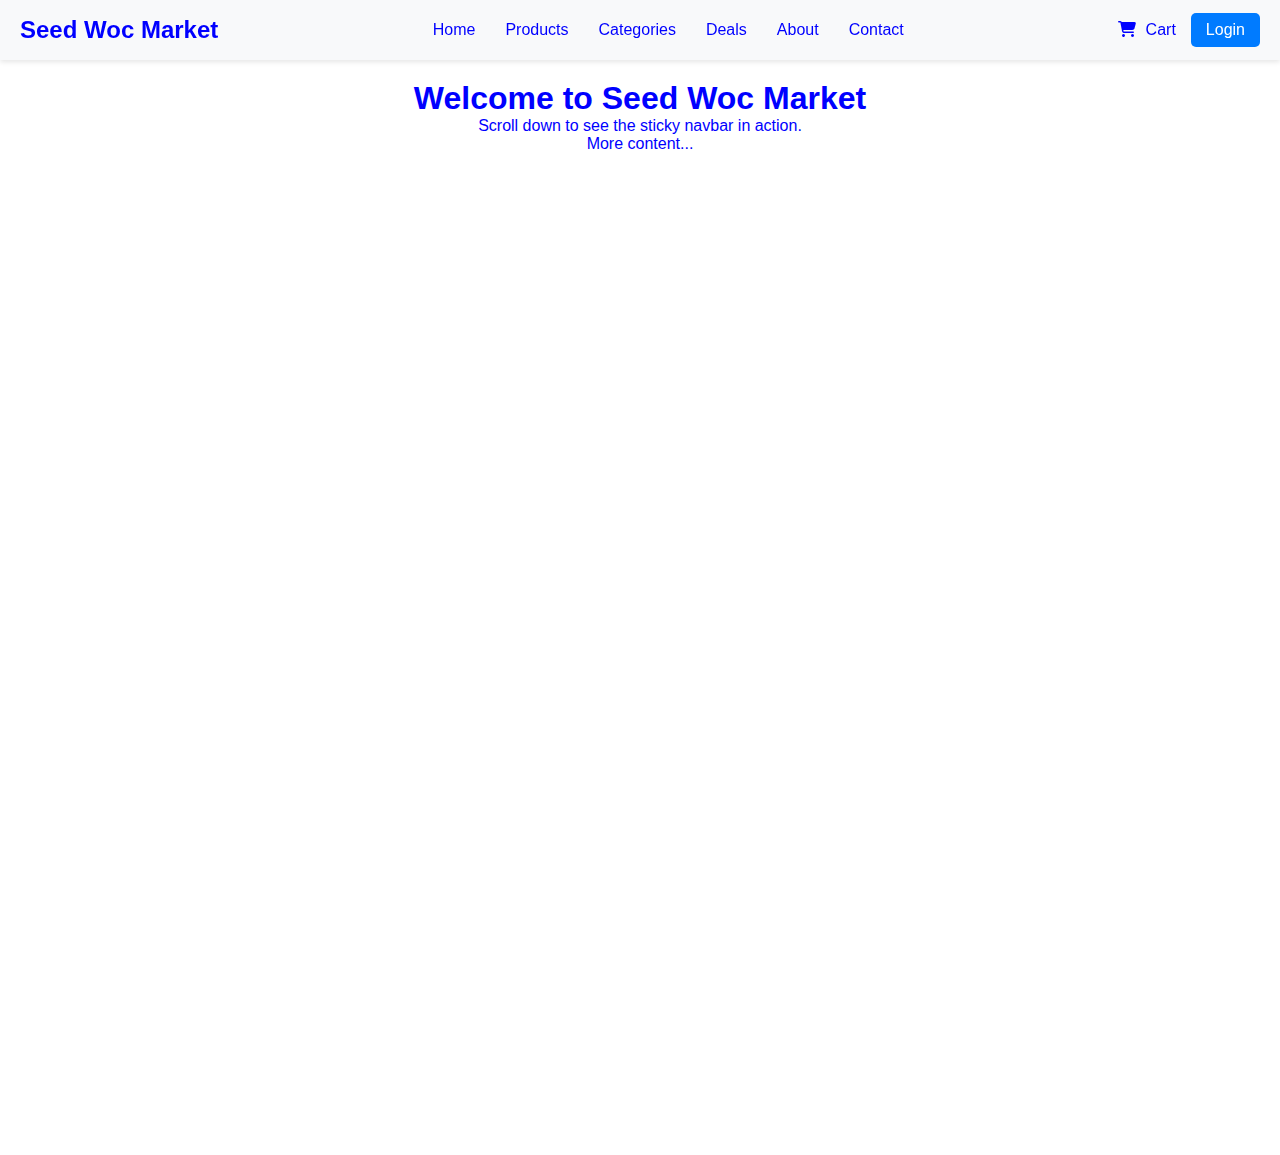
==== index.html @ 08951b27 "NavBar" ====
<html lang="en">
<head>
    <meta charset="UTF-8">
    <meta name="viewport" content="width=device-width, initial-scale=1.0">
    <title>Seed Woc Market - Navbar</title>
    <!-- Font Awesome for icons -->
    <link rel="stylesheet" href="https://cdnjs.cloudflare.com/ajax/libs/font-awesome/6.4.0/css/all.min.css">
    <link rel="stylesheet" href="style.css">
</head>
<body>
    <nav class="navbar">
        <div class="brand">
            <a href="#">Seed Woc Market</a>
        </div>

        <!-- Checkbox for hamburger menu toggle -->
        <input type="checkbox" id="nav-toggle" class="nav-toggle">
        <label for="nav-toggle" class="nav-toggle-label">
            <i class="fas fa-bars"></i>
        </label>

        <!-- Navigation links -->
        <ul class="nav-links">
            <li><a href="#">Home</a></li>
            <li><a href="#">Products</a></li>
            <li><a href="#">Categories</a></li>
            <li><a href="#">Deals</a></li>
            <li><a href="#">About</a></li>
            <li><a href="#">Contact</a></li>
        </ul>

        <!-- Cart and Login buttons -->
        <div class="nav-actions">
            <a href="#" class="cart"><i class="fas fa-shopping-cart"></i> Cart</a>
            <button class="login-btn">Login</button>
        </div>
    </nav>

    <!-- Dummy content to test sticky navbar -->
    <div class="content">
        <h1>Welcome to Seed Woc Market</h1>
        <p>Scroll down to see the sticky navbar in action.</p>
        <div style="height: 1000px;"> <!-- Spacer for scrolling -->
            <p>More content...</p>
        </div>
    </div>
</body>
---- style.css ----
:root {
    --primary-color: #007bff;
    --background-color: #f8f9fa;
    --text-color:blue;
    --white:white;
    --navbar-height: 60px;
}

/* Reset default styles */
* {
    margin: 0;
    padding: 0;
    box-sizing: border-box;
}

body {
    font-family: Arial, sans-serif;
    color: var(--text-color);
}

/* Navbar styles */
.navbar {
    display: flex;
    justify-content: space-between;
    align-items: center;
    background-color: var(--background-color);
    padding: 0 20px;
    height: var(--navbar-height);
    position: sticky;
    top: 0;
    z-index: 1000;
    box-shadow: 0 2px 5px rgba(0, 0, 0, 0.1);
}

/* Brand/Logo styles */
.brand a {
    font-size: 1.5rem;
    font-weight: bold;
    color: var(--text-color);
    text-decoration: none;
}

/* Navigation links */
.nav-links {
    display: flex;
    list-style: none;
}

.nav-links li {
    margin: 0 15px;
}

.nav-links a {
    color: var(--text-color);
    text-decoration: none;
    font-size: 1rem;
    transition: color 0.3s ease;
}

.nav-links a:hover {
    color: var(--primary-color);
}

/* Cart and Login buttons */
.nav-actions {
    display: flex;
    align-items: center;
}

.cart {
    margin-right: 15px;
    color: var(--text-color);
    text-decoration: none;
    font-size: 1rem;
}

.cart i {
    margin-right: 5px;
}

.login-btn {
    background-color: var(--primary-color);
    color: var(--white);
    border: none;
    padding: 8px 15px;
    border-radius: 5px;
    cursor: pointer;
    font-size: 1rem;
    transition: background-color 0.3s ease;
}

.login-btn:hover {
    background-color: #0056b3;
}

/* Hamburger menu toggle (hidden by default on desktop) */
.nav-toggle {
    display: none;
}

.nav-toggle-label {
    display: none;
    font-size: 1.5rem;
    cursor: pointer;
    color: var(--text-color);
}

/* Responsive design with media queries */
@media (max-width: 768px) {
    /* Show hamburger menu on mobile */
    .nav-toggle-label {
        display: block;
    }

    /* Hide nav links by default on mobile */
    .nav-links {
        display: none;
        position: absolute;
        top: var(--navbar-height);
        left: 0;
        width: 100%;
        background-color: var(--background-color);
        flex-direction: column;
        padding: 20px 0;
        box-shadow: 0 2px 5px rgba(0, 0, 0, 0.1);
    }

    .nav-links li {
        margin: 10px 0;
        text-align: center;
    }

    /* Show nav links when checkbox is checked (CSS-only toggle) */
    .nav-toggle:checked ~ .nav-links {
        display: flex;
    }

    /* Adjust nav actions for mobile */
    .nav-actions {
        display: none;
    }

    /* Show cart and login in the mobile menu */
    .nav-toggle:checked ~ .nav-actions {
        display: flex;
        flex-direction: column;
        position: absolute;
        top: calc(var(--navbar-height) + 240px); /* Adjust based on number of nav links */
        left: 0;
        width: 100%;
        background-color: var(--background-color);
        padding: 20px 0;
        text-align: center;
    }

    .cart {
        margin: 10px 0;
    }

    .login-btn {
        margin: 10px 0;
    }
}

/* Dummy content styles */
.content {
    padding: 20px;
    text-align: center;
}
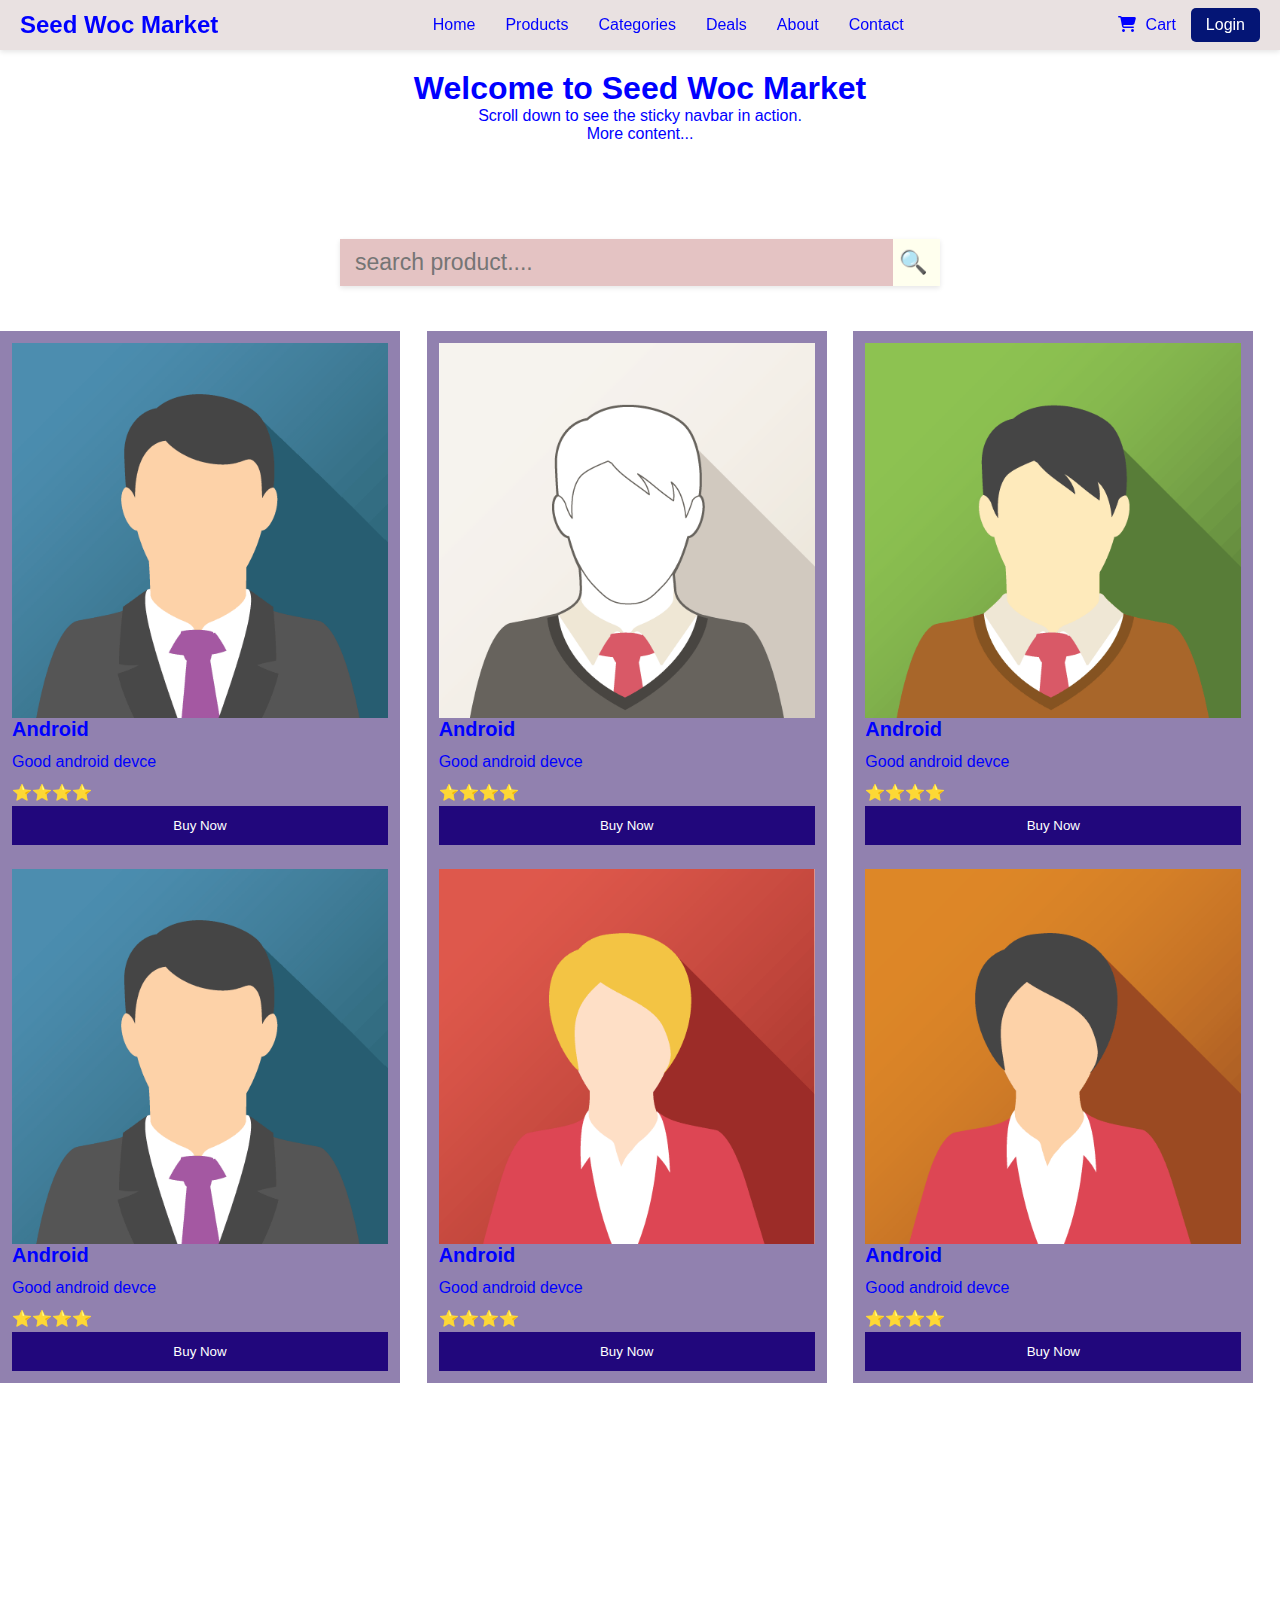
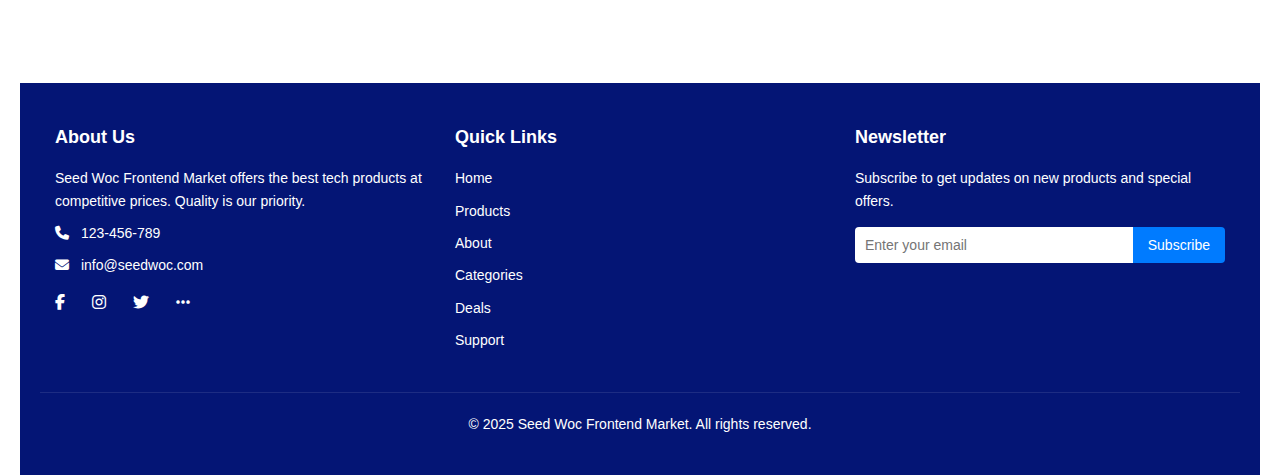
==== commit 12f90b31: "addede footer and home page" ====
--- a/index.html
+++ b/index.html
@@ -26,12 +26,12 @@
             <li><a href="#">Products</a></li>
             <li><a href="#">Categories</a></li>
             <li><a href="#">Deals</a></li>
-            <li><a href="#">About</a></li>
+            <li><a href="./pages/about.html">About</a></li>
             <li><a href="#">Contact</a></li>
         </ul>
 
         <!-- Cart and Login buttons -->
-        <div class="nav-actions">
+        <div class="nav-actions"> 
             <a href="#" class="cart"><i class="fas fa-shopping-cart"></i> Cart</a>
             <button class="login-btn">Login</button>
         </div>
@@ -41,8 +41,133 @@
     <div class="content">
         <h1>Welcome to Seed Woc Market</h1>
         <p>Scroll down to see the sticky navbar in action.</p>
-        <div style="height: 1000px;"> <!-- Spacer for scrolling -->
+        <div style="height: 50px;"> <!-- Spacer for scrolling -->
             <p>More content...</p>
         </div>
     </div>
+
+    <div class="page">
+        <div class="search">
+           <input type="text" placeholder="search product....">
+           <span>🔍</span>
+        </div>
+       
+        <div class="products">
+          <div class="card">
+           <div class="picture">
+         <img src="./assets/images/avatar3.png" alt="">
+           </div>
+           <p class="Pname">Android</p>
+           <p class="desc">Good android devce</p>
+           <span>⭐⭐⭐⭐</span>
+           <button class="btn">Buy Now</button>
+       
+       
+          </div>
+           <div class="card">
+               <div class="picture">
+                   <img src="./assets/images/avatar1.png" alt="">
+               </div>
+               <p class="Pname">Android</p>
+               <p class="desc">Good android devce</p>
+               <span>⭐⭐⭐⭐</span>
+               <button class="btn">Buy Now</button>
+           
+           
+           </div>
+           <div class="card">
+               <div class="picture">
+                   <img src="./assets/images/avatar2.png" alt="">
+               </div>
+               <p class="Pname">Android</p>
+               <p class="desc">Good android devce</p>
+               <span>⭐⭐⭐⭐</span>
+               <button class="btn">Buy Now</button>
+           
+           
+           </div>
+           <div class="card">
+               <div class="picture">
+                   <img src="./assets/images/avatar3.png" alt="">
+               </div>
+               <p class="Pname">Android</p>
+               <p class="desc">Good android devce</p>
+               <span>⭐⭐⭐⭐</span>
+               <button class="btn">Buy Now</button>
+           
+           
+           </div>
+           <div class="card">
+               <div class="picture">
+                   <img src="./assets/images/avatar5.png" alt="">
+               </div>
+               <p class="Pname">Android</p>
+               <p class="desc">Good android devce</p>
+               <span>⭐⭐⭐⭐</span>
+               <button class="btn">Buy Now</button>
+           
+           
+           </div>
+           <div class="card">
+               <div class="picture">
+                   <img src="./assets/images/avatar6.png" alt="">
+               </div>
+               <p class="Pname">Android</p>
+               <p class="desc">Good android devce</p>
+               <span>⭐⭐⭐⭐</span>
+               <button class="btn">Buy Now</button>
+           
+           </div>
+           </div>
+           
+
+
+
+
+       <footer class="footer">
+        <div class="footer-container">
+            <!-- About Us Section -->
+            <div class="footer-section about-us">
+                <h3>About Us</h3>
+                <p>Seed Woc Frontend Market offers the best tech products at competitive prices. Quality is our priority.</p>
+                <p><i class="fas fa-phone"></i> 123-456-789</p>
+                <p><i class="fas fa-envelope"></i> <a href="mailto:info@seedwoc.com">info@seedwoc.com</a></p>
+                <div class="social-icons">
+                    <a href="#"><i class="fab fa-facebook-f"></i></a>
+                    <a href="#"><i class="fab fa-instagram"></i></a>
+                    <a href="#"><i class="fab fa-twitter"></i></a>
+                    <a href="#"><i class="fas fa-ellipsis-h"></i></a>
+                </div>
+            </div>
+
+            <!-- Quick Links Section -->
+            <div class="footer-section quick-links">
+                <h3>Quick Links</h3>
+                <ul>
+                    <li><a href="#">Home</a></li>
+                    <li><a href="#">Products</a></li>
+                    <li><a href="./pages/about.html">About</a></li>
+                    <li><a href="#">Categories</a></li>
+                    <li><a href="#">Deals</a></li>
+                    <li><a href="#">Support</a></li>
+                </ul>
+            </div>
+
+            <!-- Newsletter Section -->
+            <div class="footer-section newsletter">
+                <h3>Newsletter</h3>
+                <p>Subscribe to get updates on new products and special offers.</p>
+                <form>
+                    <input type="email" placeholder="Enter your email" required>
+                    <button type="submit">Subscribe</button>
+                </form>
+            </div>
+        </div>
+
+        <!-- Copyright Section -->
+        <div class="footer-bottom">
+            <p>&copy; 2025 Seed Woc Frontend Market. All rights reserved.</p>
+        </div>
+    </footer>
+
 </body>
--- a/style.css
+++ b/style.css
@@ -1,9 +1,9 @@
 :root {
-    --primary-color: #007bff;
-    --background-color: #f8f9fa;
+    --primary-color: #041575;
+    --background-color:#e9e1e1;
     --text-color:blue;
-    --white:white;
-    --navbar-height: 60px;
+    --white:white ;
+    --navbar-height: 50px;
 }
 
 /* Reset default styles */
@@ -166,4 +166,224 @@
 .content {
     padding: 20px;
     text-align: center;
-}+}
+.footer {
+    background-color: #041575; /* Dark blue background */
+    color: #fff;
+    padding: 40px 20px;
+    font-size: 14px;
+    line-height: 1.6;
+    margin-top: 300px;
+    
+}
+
+.footer-container {
+    display: flex;
+    justify-content: space-between;
+    max-width: 1200px;
+    margin: 0 auto;
+    flex-wrap: wrap;
+}
+
+.footer-section {
+    flex: 1;
+    margin: 0 15px;
+    min-width: 200px;
+}
+
+.footer-section h3 {
+    font-size: 18px;
+    margin-bottom: 15px;
+    font-weight: bold;
+}
+
+.footer-section p {
+    margin-bottom: 10px;
+}
+
+.footer-section a {
+    color: #fff;
+    text-decoration: none;
+}
+
+.footer-section a:hover {
+    text-decoration: underline;
+}
+
+/* About Us Section */
+.about-us i {
+    margin-right: 8px;
+}
+
+.social-icons {
+    margin-top: 15px;
+}
+
+.social-icons a {
+    color: #fff;
+    margin-right: 15px;
+    font-size: 16px;
+}
+
+.social-icons a:hover {
+    color: #ccc;
+}
+
+/* Quick Links Section */
+.quick-links ul {
+    list-style: none;
+}
+
+.quick-links ul li {
+    margin-bottom: 10px;
+}
+
+/* Newsletter Section */
+.newsletter form {
+    display: flex;
+    margin-top: 15px;
+}
+
+.newsletter input[type="email"] {
+    padding: 10px;
+    border: none;
+    border-radius: 4px 0 0 4px;
+    flex: 1;
+    font-size: 14px;
+}
+
+.newsletter button {
+    padding: 10px 15px;
+    background-color: #007bff;
+    color: #fff;
+    border: none;
+    border-radius: 0 4px 4px 0;
+    cursor: pointer;
+    font-size: 14px;
+}
+
+.newsletter button:hover {
+    background-color: #0056b3;
+}
+
+/* Footer Bottom */
+.footer-bottom {
+    text-align: center;
+    margin-top: 30px;
+    padding-top: 20px;
+    border-top: 1px solid rgba(255, 255, 255, 0.1);
+}
+
+/* Mobile View */
+@media (max-width: 768px) {
+    .footer-container {
+        flex-direction: column;
+        text-align: left;
+    }
+
+    .footer-section {
+        margin: 20px 0;
+    }
+
+    .newsletter form {
+        flex-direction: column;
+    }
+
+    .newsletter input[type="email"],
+    .newsletter button {
+        width: 100%;
+        border-radius: 4px;
+        margin-bottom: 10px;
+    }
+
+    .newsletter button {
+        border-radius: 4px;
+    }
+}
+.page{
+    display: flex;
+    justify-content: center;
+    margin-top: 44px;
+    flex-direction: column;
+    align-items: center;
+}
+.page .search{
+    display: flex;
+    gap: 6px;
+    background-color: #ffe;
+    align-items: center;
+    width: 100%;
+    max-width: 600px;
+    /* border-radius: 12px; */
+    box-shadow: 0 2px 5px rgba(0, 0, 0, 0.1);
+
+}
+/* how to style search input in css */
+.page .search input{
+    border: none;
+    outline: none;
+    cursor: pointer;
+    padding: 10px 15px;
+    background-color: rgb(228, 195, 195);
+    font-size: 23px;
+    width: 100%;
+    
+    
+}
+
+.search span{
+    padding-right: 12px;
+    font-size: 23px;
+}
+
+.products{
+    margin-top: 45px;
+    display: grid;
+    grid-template-columns: 1fr 1fr 1fr;
+    width: 100%;
+}
+
+.products .card{
+    display: flex;
+    flex-direction: column;
+    background-color: #9181af;
+    width: 400px;
+    padding: 12px;
+    transition: 0.4s all ease-in;
+    cursor: pointer;
+
+}
+.products .card:hover{
+    transform: translateY(-8px);
+}
+
+.products .card .picture{
+    width: 100%;
+}
+
+.picture img{
+    width: 100%;
+}
+.Pname{
+    font-size: 20px;
+    font-weight: bold;
+    margin-bottom: 12px;
+}
+.desc{
+    margin-bottom: 12px;
+}
+
+.btn{
+    padding: 12px 23px;
+    cursor: pointer;
+    margin-top: 4px;
+    background-color: #21077c;
+    border: none;
+    outline: none;
+    color: white;
+    transition: 1s all ease-in;
+}
+.btn:hover{
+    background-color: #3249cc;
+}
+
